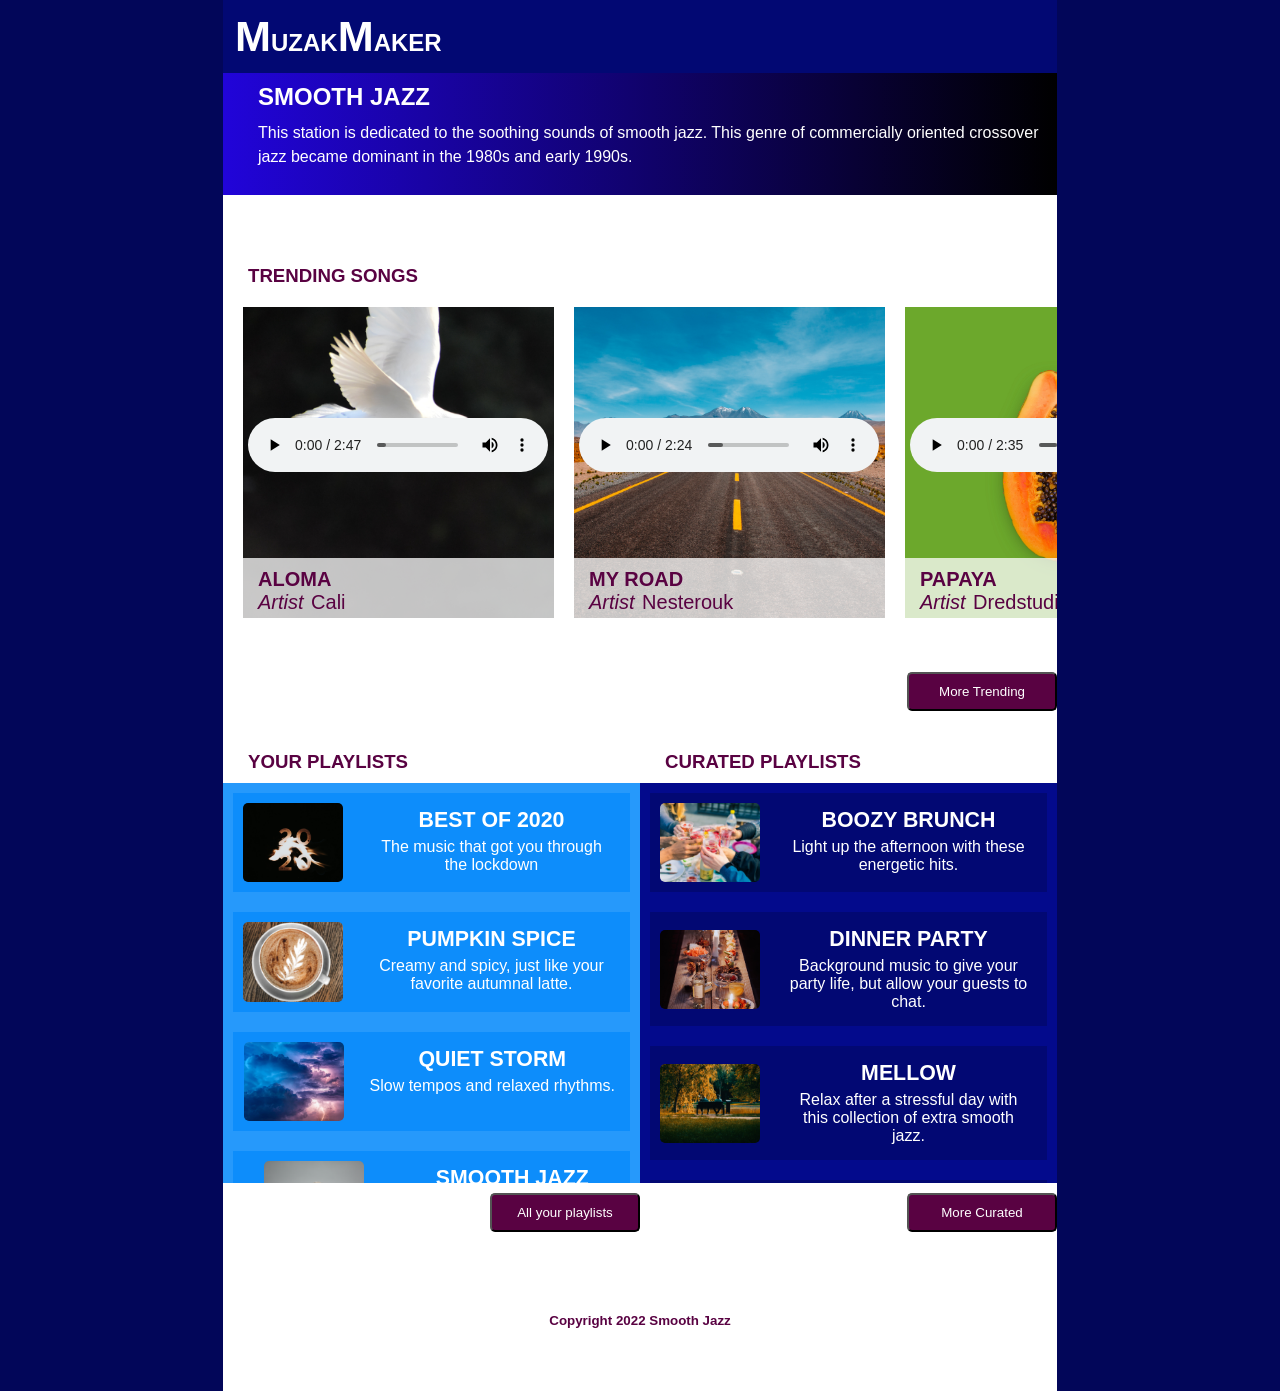
==== index.html @ 6b8730b3 "just had to rename" ====
<!DOCTYPE html>
<html lang="en">
<head>
    <meta charset="UTF-8">
    <meta name="viewport" content="width=device-width, initial-scale=1.0">
    <title>MuzakMaker</title>
    <link rel="stylesheet" href="MMStyle.css">
</head>
<body>
    <header>
        <div class="dropdown">
            <input type="checkbox" id="menu-toggle">
            <label for="menu-toggle" class="hamburger-menu">&#9776;</label> <!--don't know another way to do hamburge menus-->
            <a href="#" class="dropdown-label">
                <span class="first-m">M</span>uzak<span class="second-m">M</span>aker</a> <!--Probably less than ideal, but Ms looked weird otherwise-->
            <div class="dropdown-content">
                <ul class="menu">
                    <li><a href="#">TRENDING SONGS</a></li>
                    <li><a href="#">YOUR PLAYLISTS</a></li>
                    <li><a href="#">CURATED PLAYLISTS</a></li>
                    <li><img src="images/duke-silver.png" alt="Duke Silver"></li>
                </ul>
            </div>
            <div class="mobile-menu">
                <ul class="mobile-menu-items">
                    <li><a href="#">TRENDING SONGS</a></li>
                    <li><a href="#">YOUR PLAYLISTS</a></li>
                    <li><a href="#">CURATED PLAYLISTS</a></li>
                    <li><img src="images/duke-silver.png" alt="Duke Silver"></li>
                </ul>
            </div>
        </div>
    </header>
    <main>
        <section class="gradient-background">
            <h2>Smooth Jazz</h2>
            <p>This station is dedicated to the soothing sounds of smooth jazz. This genre of commercially oriented crossover jazz became dominant in the 1980s and early 1990s.</p>
        </section>
        <section id="trending">
            <h2>Trending Songs</h2>
                <div class="scroll">
                    <section>
                        <div>
                            <h3>Aloma</h3>
                                <dl>
                                    <dt>Artist</dt>
                                    <dd>Cali</dd>
                                </dl>
                        </div>
                        <img src="images/aloma-cover.png" alt="white dove and thats it">
                        <audio controls src="audio/aloma.mp3"></audio>
                    </section>
                    <section>
                        <div>
                            <h3>My Road</h3>
                                <dl>
                                    <dt>Artist</dt>
                                    <dd>Nesterouk</dd>
                                </dl>
                        </div>
                        <img src="images/my-road-cover.png" alt="A road in the desert">
                        <audio controls src="audio/my-road.mp3"></audio>
                    </section>
                    <section>
                        <div>
                            <h3>Papaya</h3>
                                <dl>
                                    <dt>Artist</dt>
                                    <dd>Dredstudio</dd>
                                </dl>
                        </div>
                        <img src="images/papaya-cover.png" alt="Literally a papaya">
                        <audio controls src="audio/papaya.mp3"></audio>
                    </section>
                    <section>
                        <div>
                            <h3>Smoothies</h3>
                                <dl>
                                    <dt>Artist</dt>
                                    <dd>Black Rhomb</dd>
                                </dl>
                        </div>
                        <img src="images/smoothies-cover.png" alt="Probably fruite smoothies">
                        <audio controls src="audio/smoothies.mp3"></audio>
                    </section>
                    <section>
                        <div>
                            <h3>Successful Performance</h3>
                                <dl>
                                    <dt>Artist</dt>
                                    <dd>Ricky Bombino</dd>
                                </dl>
                        </div>
                        <img src="images/successful-performance-cover.png" alt="Dude in a red sweater">
                        <audio controls src="audio/successful-performance.mp3"></audio>
                    </section>
                </div>
            <div class="trending-button-container">
                <button class="PushButton" id="MoreTrending">More Trending</button>
            </div>
        </section>
        <div class="columncombine">
            <section class="playlists">
                <h2>Your Playlists</h2>
                    <div class="scrollVert">
                        <section class="playlist-item">
                            <img src="images/best-of-2020-cover.png" alt="The numbers 2020">
                            <div>
                                <h3>Best of 2020</h3>
                                <p>The music that got you through the lockdown</p>
                            </div>
                        </section> 
                        <section class="playlist-item">
                            <img src="images/pumpkin-spice-cover.png" alt="leaves in coffee">
                            <div>
                                <h3>Pumpkin Spice</h3>
                                <p>Creamy and spicy, just like your favorite autumnal latte.</p>
                            </div>
                        </section>
                        <section class="playlist-item">
                            <img src="images/quiet-storm-cover.png" alt="storm clouds with some lightning">
                            <div>
                                <h3>Quiet Storm</h3>
                                <p>Slow tempos and relaxed rhythms.</p>
                            </div>
                        </section>
                        <section class="playlist-item">
                            <img src="images/smooth-jazz-cover.png" alt="dude in a green shirt">
                            <div>
                                <h3>Smooth Jazz</h3>
                                <p>The pioneers of smooth jazz.</p>
                            </div>
                        </section>
                        <section class="playlist-item">
                            <img src="images/smooth-study-cover.png" alt="dude in a yellow top">
                            <div>
                                <h3>Smooth Study</h3>
                                <p>Background music to keep you going while you study.</p>
                            </div>
                        </section>
                    </div>
                <div class="playlists-button-container">
                <button class="PushButton" id="ayp">All your playlists</button>
                </div>
            </section>
            <section class="playlists2">
                <h2>Curated Playlists</h2>
                    <div class="curatedscroll">
                        <section class="playlist-item">
                            <img src="images/boozy-brunch-cover.png" alt="people cheersing">
                            <div>
                                <h3>Boozy Brunch</h3>
                                <p>Light up the afternoon with these energetic hits.</p>
                            </div>
                        </section>
                        <section class="playlist-item">
                            <img src="images/dinner-party-cover.png" alt="food on a table">
                            <div>
                                <h3>Dinner Party</h3>
                                <p>Background music to give your party life, but allow your guests to chat.</p>
                            </div>
                        </section>
                        <section class="playlist-item">
                            <img src="images/mellow-cover.png" alt="trees and people on a bench">
                            <div>
                                <h3>Mellow</h3>
                                <p>Relax after a stressful day with this collection of extra smooth jazz.</p>
                            </div>
                        </section>
                        <section class="playlist-item">
                            <img src="images/jazz-chill-cover.png" alt="Rose petals">
                            <div>
                                <h3>Jazz and Chill</h3>
                                <p>Set the mood with these silky sounds</p>
                            </div>
                        </section>
                        <section class="playlist-item">
                            <img src="images/smooth-saxophone-cover.png" alt="Saxophonists">
                            <div>
                                <h3>Jazz Saxophone</h3>
                                <p>The greatest collection of your sax favorites.</p>
                            </div>
                        </section>
                    </div>
                    <div class="curated-button-container">
                    <button class="PushButton" id="mc">More Curated</button>
                    </div>
            </section>
    </main>
<footer>
    <small>Copyright 2022 Smooth Jazz</small>
</footer>
</body>
</html>
---- MMStyle.css ----
html {
    background-color: #020659;
    font-family: Verdana, Tahoma, sans-serif;
}
body {
    margin: 0 auto;
    max-width: 375px;
}
header {
    background:#020873; 
    color: white;
    padding: 10px;
    position: relative; 
    display: flex;
    justify-content: space-between;
    align-items: center;
}
.hamburger-menu {
    cursor: pointer;
}
.dropdown {
    position: relative;
}
.dropdown-label {
    cursor: pointer;
    padding: 2px;
    font-weight: bold;
    font-size: 1.5em;
    font-family: Tahoma, Verdana, sans-serif;
    text-transform: uppercase;
    text-decoration: none;
    color: white; 
    display: inline-block; 
}
.first-m, .second-m {
    font-size: 1.8em; 
    font-weight: bold; 
}
.dropdown-content {
    position: absolute;
    background-color: transparent;
    box-shadow: 0 4px 6px rgba(0, 0, 0, 0.1); 
    z-index: 10;
    display: none; 
    text-align: center;
    justify-content: space-around;
    overflow: hidden;
   
}
.dropdown:hover .dropdown-content {
    display: inline-block; 
    vertical-align: top;
    display: inline-flex;
    justify-content: space-around;
    width: 300%;
}
.menu {
    list-style: none;
    padding: 0;
    margin: 0;
    display: flex;
    flex-wrap: nowrap;
}
.menu li {
    display: inline-block; 
    display: flex; 
    flex-direction: column; 
    justify-content: center; 
    align-items: center;
    margin-right: 10px;
    width: 20%;
    Font-family: tahoma, sans-serif; 
    font-size: 1em;
}
.menu li a {
    color: white;
    text-decoration: none;
    font-size: 1.2em;
    display: block;
}
.menu li img {
    max-width: 100px; 
    height: auto; 
    display: block;
    margin: 0 auto; 
}
.menu li:hover {
    background-color: #590242;
}
.gradient-background {
    background: linear-gradient(to right, #2104d9, black); 
    color: #ffffff; 
    padding: 10px; 
    margin: auto;
}
.gradient-background h2 {
    font-size: 1.5em; 
    text-transform: uppercase; 
    font-family: Verdana, sans-serif; 
    font-weight: bold;
    margin-top: 0; 
    margin-left: 25px;
}
.gradient-background p {
    font-size: 1em; 
    line-height: 1.5; 
    margin-left: 25px; 
    margin-top: -10px;
}
main {
    background-color: #FFFFFF;
    margin: 0px;
}
#trending h2 {
    font-family: Verdana, Geneva, Tahoma, sans-serif, sans-serif;
    font-weight: bold;
    font-size: 14pt;
    color: #590242;
    margin: 20px 0px -20px 25px;
    text-transform: uppercase;
    padding-top: 50px;
}
.scroll {
    display: flex;
    overflow-x: auto; 
    overflow-y: hidden; 
    padding: 10px;
    height: 100%; 
}
.scroll section {
    margin:10px;
    position: relative;
}
.scroll div {
    position: absolute;
    top:251px;
    background-color: rgba(255,255,255,.75);
    padding: 5px;
    height: 50px;
    width: 350px;
}
div h3 {
    font-family: Verdana, Geneva, Tahoma, sans-serif, sans-serif;
    font-weight: 700;
    font-size: 15pt;
    color: #590242;
    text-transform: uppercase;
    margin: 5px 5px 0px 10px;
}
dt, dd {
    font-family: Verdana, Geneva, Tahoma, sans-serif, sans-serif;
    font-size: 15pt;
    color: #590242;
}
dt {
    font-style: italic;
    font-weight: 100;
}
dd {
    margin-left: 7.5px;
}
dl {
    margin: auto;
    margin-left: 10px;
    display:flex;
}
audio {
    position: absolute;
    bottom: 150px;
    left:5px;
}
.scroll::-webkit-scrollbar {
    display: block;
}
.scroll::-webkit-scrollbar-track {
    box-shadow: inset 0 0 15px #590242;
    -webkit-box-shadow: inset 0 0 15px #590242;
}
.scroll::-webkit-scrollbar-thumb {
    background-color: #590242;
    border-radius: 5px;
}
.scroll::-webkit-scrollbar-thumb:hover {
    background-color: #020659;
}
#trending {
    display: flex;
    flex-direction: column;
    gap: 20px;
}
.trending-button-container {
    margin-top: auto; 
    align-self: flex-end; 
}
.playlist-item {
    display: flex;
    gap: 20px; 
}
.playlist-item img {
    width: 100px; 
    height: auto; 
    border-radius: 5px;
}
.playlists-button-container, .curated-button-container {
    margin-top: auto; 
    align-self: flex-end; 
}
.PushButton {
    background-color: #590242;
    color: #FFFFFF;
    border-radius: 5px;
    padding:10px;
    width:150px;
    display: block;
    text-align: center;
    margin: 10px 0 30px 32px; 
    float: right;
}
.PushButton:hover {
    background-color: #020659;
}
.playlists h2, .playlists2 h2 {
    font-family: Verdana, Geneva, Tahoma, sans-serif, sans-serif;
    font-weight: bold;
    font-size: 14pt;
    color: #590242;
    margin: 0px 0px 10px 25px;
    text-transform: uppercase;
    padding-top: 10px;
 }
.columncombine {
	display: grid;
    grid-template-columns: 1fr 1fr;
    grid-template-rows: 75px 500px 75px;
}
.scrollVert, .curatedscroll {
    overflow-y: auto;
    max-height: 400px;
}
.scrollVert, .curatedscroll  {
	display: flex;
	flex-direction: column;
	overflow-y: scroll;
	overflow-x: hidden;
}
.scrollVert {
    background-color: #2699FB;
}
.scrollVert section {
    background-color: #0D8DFB;
    text-align: center;
    justify-content: space-around;
    margin: 10px;
    padding: 10px;
}
.scrollVert img {
    border-radius: 5px;
    margin: auto;
}
.scrollVert section:hover {
    background-color: #590242;
}
.scrollVert h3 {
    font-family: Verdana, Geneva, Tahoma, sans-serif, sans-serif;
    font-weight: bold;
    font-size: 16pt;
    color: #FFFFFF;
    text-transform: uppercase;
    margin: 5px;
}
.scrollVert p {
    font-family: Verdana, Geneva, Tahoma, sans-serif, sans-serif;
    font-weight: 400;
    font-size: 12pt;
    color: #FFFFFF;
    margin: 5px;
}
.curatedscroll {
    background-color: #030A8C;
}
.curatedscroll section {
    background-color: #020873;
    text-align: center;
    justify-content: space-around;
    margin: 10px;
    padding: 10px;
}
.curatedscroll img{
    border-radius: 5px;
    margin: auto;
}
.curatedscroll section:hover {
    background-color: #590242;
}
.curatedscroll h3 {
    font-family: Verdana, Geneva, Tahoma, sans-serif, sans-serif;
    font-weight: bold;
    font-size: 16pt;
    color: #FFFFFF;
    text-transform: uppercase;
    margin: 5px;
}
.curatedscroll p {
    font-family: Verdana, Geneva, Tahoma, sans-serif, sans-serif;
    font-weight: normal;
    font-size: 12pt;
    color: #FFFFFF;
    margin: 5px;
}
.scrollVert::-webkit-scrollbar, .curatedscroll::-webkit-scrollbar {
    display: block;
    width: 12px;
}
.scrollVert::-webkit-scrollbar-track, .curatedscroll::-webkit-scrollbar-track {
    box-shadow: inset 0 0 15px rgba(0,0,0,0.5);
    -webkit-box-shadow: inset 0 0 15px rgba(0,0,0,0.5);
}
.scrollVert::-webkit-scrollbar-thumb, .curatedscroll::-webkit-scrollbar-thumb {
    background-color: #020659;
    border-radius: 5px;
}
.scrollVert::-webkit-scrollbar-thumb:hover, .curatedscroll::-webkit-scrollbar:hover {
    background-color: #FFFFFF;
}
footer {
    clear: both;
    font-family: Verdana, Tahoma, sans-serif, sans-serif;
    font-weight: bold;
    text-align: center;
    color: #590242;
    margin-top: -80px;
    background-color: #FFFFFF
}
#menu-toggle {
    display: none; 
}
.mobile-menu {
    display: none;
}




@media only screen and (min-width: 834px) {
  
    .mobile-menu {
        display: none; 
    }
}

@media only screen and (max-width: 375px) {
    body {
        max-width: 375px;
    }

    .menu {
        flex-direction: column;
        align-items: center;
    }

}

@media only screen and (min-width: 834px) {
    body {
        margin: 0 auto;
        max-width: 834px;
    }
    .audio-section {
        overflow-x: hidden;
    }
}


@media only screen and (min-width: 834px) {
    .hamburger-menu {
        display: none;
    }

    .desktop-menu {
        display: block;
    }
}

@media only screen and (max-width: 375px) {
    body {
        font-family: Verdana, Tahoma, sans-serif;
        background-color: #020659;
        color: white;
        margin: 0;
        padding: 0;
        text-align: center; 
    }

    header {
        background: #020873;
        padding: 10px;
    }

    .dropdown {
        position: relative;
        display: inline-block;
        margin-top: 10px;
    }

    .hamburger-menu {
        cursor: pointer;
        margin-right: 10px;
        font-size: 1.5em;
    }

    .dropdown-label {
        font-size: 1.2em;
        font-weight: bold;
        text-transform: uppercase;
        color: white;
        pointer-events: none; 
    }

    .dropdown-content {
        background-color: #020873;
        min-width: 20px; 
        max-width: 100px;
        left: 0;
        top: calc (100% + 5);
        text-align: center;
    }

    .dropdown:hover .dropdown-content {
        display: block;
    }

    #trending {
        padding: 20px;
    }

    main {
        margin: 0 auto;
        max-width: 375px;
        padding: 0px;
    }

    section {
        margin-bottom: 20px;
        text-align: left; 
    }

    #trending {
        padding: 20px;
    }
    .scroll {
        display:flex;
        overflow-x: auto;
        overflow-y: hidden;
        white-space: nowrap; 
        padding: 10px;

        -webkit-overflow-scrolling: touch; /* A nice to have for mobiel anything */
    }

    .scroll .scroll-section {
        position: relative;
        min-width: 100%;
        max-width: 100%;
        margin-right: 10px;
        flex: 0 0 auto;
    }

    .scroll section {
        position: relative;
        min-width: 100%;
        max-width: 100%;
        margin-right: 10px;
        flex: 0 0 auto;
    }

    .scroll img {
        max-width: 100%;
        width: 100%;
        height: auto;
        border-radius: 5px;
    }

    .scroll h3, .scroll dl {
        position: aboslute;
        bottom: 0;
        width: 100%;
        background-color: rgba(255,255,255,.75);
        margin: 0;
        padding: 5px;
        box-sizing: border-box;

    } 

    .scroll h3 {
        font-family: Verdana, Geneva, Tahoma, sans-serif, sans-serif;
        font-weight: 700;
        font-size: 15pt;
        color: #590242;
        text-transform: uppercase;
        margin: 0;
        padding: 5px 10px;
    }

    .scroll dl {
        font-family: Verdana, Geneva, Tahoma, sans-serif, sans-serif;
        font-size: 12pt;
        color: #590242;
        margin: 0;
        padding: 5px 10px;
        display: flex;
        flex-direction: column;/
    }

    .scroll dt {
        font-style: italic;
        font-weight: 100;
    }

    .scroll dd {
        margin-left: 7.5ps;
    }

    .scroll audio {
        width: 95%;
        margin: -40px auto;
    }

    .trending-button-container {
        margin-top: auto;
        align-self: flex-start;
        margin-right: 10px;
    }


    footer {
        font-weight: bold;
        text-align: center;
        color: #590242;
        margin-top: 20px; 
        background-color: #FFFFFF;
    }
}


@media only screen and (max-width: 375px) {
    body {
        max-width: 100%;
        overflow-x: hidden;

    }

    .columncombine {
        display: flex;
        flex-direction: column;
        gap: 20px;
    }

    .playlists, .plyaylists2 {
        margin: 0 auto;
        max-width: 100%;
        padding: 0 10px;
    }

    .scrollVert, .curatedscroll {
        overflow-y: auto;
        width: 100%;
        max-height: 400px;
        
    }

    .scrollVert, .curatedscroll {
        display: flex;
        flex-direction: column;
        overflow-y: scroll;
        overflow-x: hidden;
    }

    .scrollHoriz {
        width: 100%;
        overflow-x: auto;
        white-space: nowrap;
        padding: 10px;
        -webkit-overflow-scrolling: touch;
    }

    .scrollHoriz section {
        display: inline-block;
        vertical-align: top;
        margin-right: 10px;
    }

    .scrollHoriz img {
        max-width: 100px;
        height: auto;
        border-radius: 5px;
    }

    .playlists, .curated {
        margin: 0 auto;
        max-width: 375px;
    }

    .playlists h2, .curated h2 {
        font-family: Verdana, Geneva, Tahoma, sans-serif, sans-serif;
        font-weight: bold;
        font-size: 14pt;
        color: #590242;
        margin: 0px 0px 10px 25px;
        text-transform: uppercase;
        padding-top: 10px;
    }

    .playlists-button-container, .curated-button-container {
        margin-top: auto; 
        align-self: flex-start;
        margin-left: 10px;
    }

    .PushButton {
        background-color: #590242;
        color: white;
        border-radius: 5px;
        padding: 10px;
        width: 150px;
        display: block;
        text-align: center;
        margin: 10px auto;
        clear: both; 
    }


}

/*Seems a little redundant, but couldn't figure out how to get the .columncombine section to diplay vertical on mobile without it.* The 768px is becuase on certain mobiles it would look fine, but when I tested
it on other mobile versions some of the formatting just disappeared despite whatever media query I gave it */

@media only screen and (max-width: 768px) {
   
    .columncombine {
        grid-template-columns: 1fr; 
        grid-template-rows: auto; 
        gap: 10px; 
    }

    .scrollVert, .curatedscroll {
        max-height: none; 
        overflow-y: visible; 
    }

    .playlists, .playlists2, .curated {
        max-width: 100%; 
    }
}
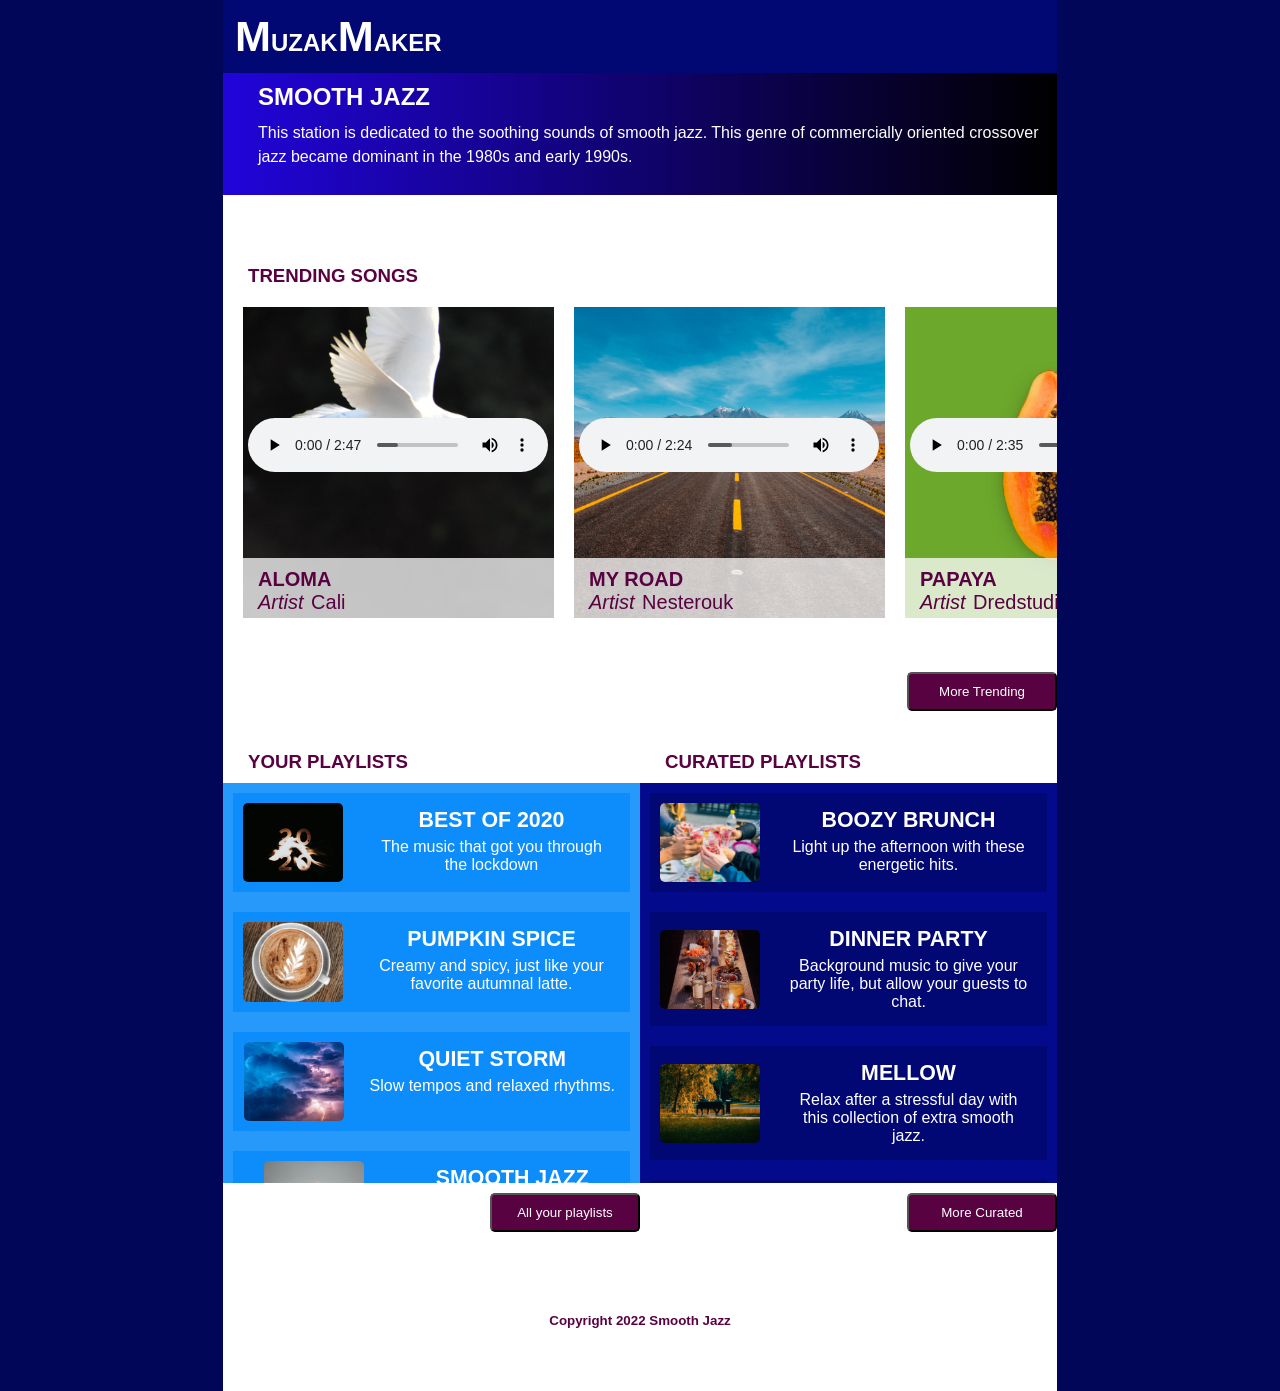
==== commit 94f76e29: "Merge branch 'main' of https://github.com/Jeva11/Assignment" ====
--- a/index.html
+++ b/index.html
@@ -3,7 +3,7 @@
 <head>
     <meta charset="UTF-8">
     <meta name="viewport" content="width=device-width, initial-scale=1.0">
-    <title>MuzakMaker</title>
+    <title>index</title>
     <link rel="stylesheet" href="MMStyle.css">
 </head>
 <body>
@@ -191,4 +191,4 @@
     <small>Copyright 2022 Smooth Jazz</small>
 </footer>
 </body>
-</html>+</html>
